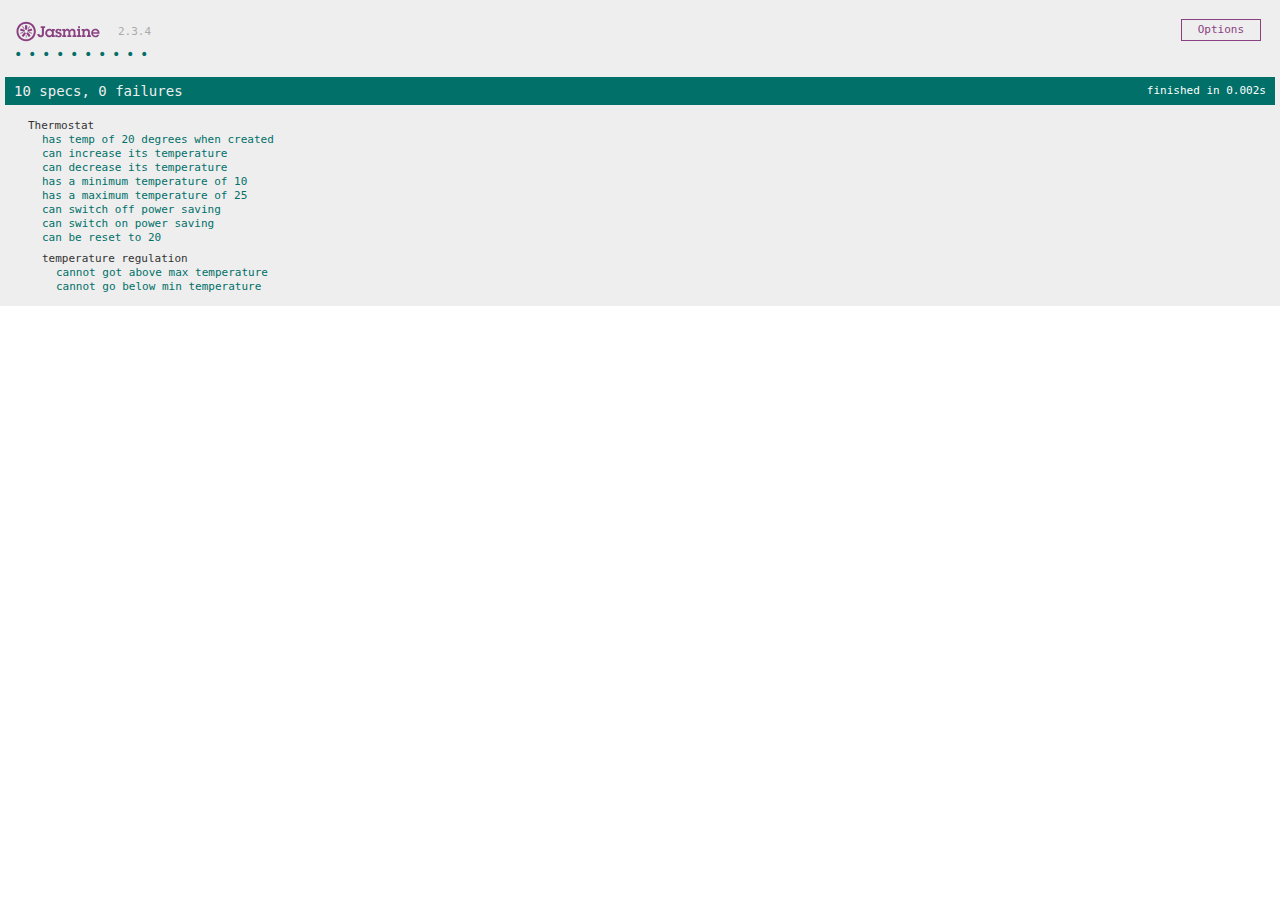
==== SpecRunner.html @ faac7481 "business logic working fine" ====
<!DOCTYPE html>
<html>
<head>
  <meta charset="utf-8">
  <title>Jasmine Spec Runner v2.3.4</title>

  <link rel="shortcut icon" type="image/png" href="lib/jasmine-2.3.4/jasmine_favicon.png">
  <link rel="stylesheet" href="lib/jasmine-2.3.4/jasmine.css">

  <script src="lib/jasmine-2.3.4/jasmine.js"></script>
  <script src="lib/jasmine-2.3.4/jasmine-html.js"></script>
  <script src="lib/jasmine-2.3.4/boot.js"></script>

  <!-- include source files here... -->
  <script src="src/Thermostat.js"></script>


  <!-- include spec files here... -->
  <script src="spec/SpecHelper.js"></script>
  <script src="spec/ThermostatSpec.js"></script>

</head>

<body>
</body>
</html>
---- lib/jasmine-2.3.4/jasmine.css ----
body { overflow-y: scroll; }

.jasmine_html-reporter { background-color: #eee; padding: 5px; margin: -8px; font-size: 11px; font-family: Monaco, "Lucida Console", monospace; line-height: 14px; color: #333; }
.jasmine_html-reporter a { text-decoration: none; }
.jasmine_html-reporter a:hover { text-decoration: underline; }
.jasmine_html-reporter p, .jasmine_html-reporter h1, .jasmine_html-reporter h2, .jasmine_html-reporter h3, .jasmine_html-reporter h4, .jasmine_html-reporter h5, .jasmine_html-reporter h6 { margin: 0; line-height: 14px; }
.jasmine_html-reporter .banner, .jasmine_html-reporter .symbol-summary, .jasmine_html-reporter .summary, .jasmine_html-reporter .result-message, .jasmine_html-reporter .spec .description, .jasmine_html-reporter .spec-detail .description, .jasmine_html-reporter .alert .bar, .jasmine_html-reporter .stack-trace { padding-left: 9px; padding-right: 9px; }
.jasmine_html-reporter .banner { position: relative; }
.jasmine_html-reporter .banner .title { background: url('[data-uri]') no-repeat; background: url('[data-uri]') no-repeat, none; -moz-background-size: 100%; -o-background-size: 100%; -webkit-background-size: 100%; background-size: 100%; display: block; float: left; width: 90px; height: 25px; }
.jasmine_html-reporter .banner .version { margin-left: 14px; position: relative; top: 6px; }
.jasmine_html-reporter #jasmine_content { position: fixed; right: 100%; }
.jasmine_html-reporter .version { color: #aaa; }
.jasmine_html-reporter .banner { margin-top: 14px; }
.jasmine_html-reporter .duration { color: #fff; float: right; line-height: 28px; padding-right: 9px; }
.jasmine_html-reporter .symbol-summary { overflow: hidden; *zoom: 1; margin: 14px 0; }
.jasmine_html-reporter .symbol-summary li { display: inline-block; height: 8px; width: 14px; font-size: 16px; }
.jasmine_html-reporter .symbol-summary li.passed { font-size: 14px; }
.jasmine_html-reporter .symbol-summary li.passed:before { color: #007069; content: "\02022"; }
.jasmine_html-reporter .symbol-summary li.failed { line-height: 9px; }
.jasmine_html-reporter .symbol-summary li.failed:before { color: #ca3a11; content: "\d7"; font-weight: bold; margin-left: -1px; }
.jasmine_html-reporter .symbol-summary li.disabled { font-size: 14px; }
.jasmine_html-reporter .symbol-summary li.disabled:before { color: #bababa; content: "\02022"; }
.jasmine_html-reporter .symbol-summary li.pending { line-height: 17px; }
.jasmine_html-reporter .symbol-summary li.pending:before { color: #ba9d37; content: "*"; }
.jasmine_html-reporter .symbol-summary li.empty { font-size: 14px; }
.jasmine_html-reporter .symbol-summary li.empty:before { color: #ba9d37; content: "\02022"; }
.jasmine_html-reporter .run-options { float: right; margin-right: 5px; border: 1px solid #8a4182; color: #8a4182; position: relative; line-height: 20px; }
.jasmine_html-reporter .run-options .trigger { cursor: pointer; padding: 8px 16px; }
.jasmine_html-reporter .run-options .payload { position: absolute; display: none; right: -1px; border: 1px solid #8a4182; background-color: #eee; white-space: nowrap; padding: 4px 8px; }
.jasmine_html-reporter .run-options .payload.open { display: block; }
.jasmine_html-reporter .bar { line-height: 28px; font-size: 14px; display: block; color: #eee; }
.jasmine_html-reporter .bar.failed { background-color: #ca3a11; }
.jasmine_html-reporter .bar.passed { background-color: #007069; }
.jasmine_html-reporter .bar.skipped { background-color: #bababa; }
.jasmine_html-reporter .bar.errored { background-color: #ca3a11; }
.jasmine_html-reporter .bar.menu { background-color: #fff; color: #aaa; }
.jasmine_html-reporter .bar.menu a { color: #333; }
.jasmine_html-reporter .bar a { color: white; }
.jasmine_html-reporter.spec-list .bar.menu.failure-list, .jasmine_html-reporter.spec-list .results .failures { display: none; }
.jasmine_html-reporter.failure-list .bar.menu.spec-list, .jasmine_html-reporter.failure-list .summary { display: none; }
.jasmine_html-reporter .results { margin-top: 14px; }
.jasmine_html-reporter .summary { margin-top: 14px; }
.jasmine_html-reporter .summary ul { list-style-type: none; margin-left: 14px; padding-top: 0; padding-left: 0; }
.jasmine_html-reporter .summary ul.suite { margin-top: 7px; margin-bottom: 7px; }
.jasmine_html-reporter .summary li.passed a { color: #007069; }
.jasmine_html-reporter .summary li.failed a { color: #ca3a11; }
.jasmine_html-reporter .summary li.empty a { color: #ba9d37; }
.jasmine_html-reporter .summary li.pending a { color: #ba9d37; }
.jasmine_html-reporter .summary li.disabled a { color: #bababa; }
.jasmine_html-reporter .description + .suite { margin-top: 0; }
.jasmine_html-reporter .suite { margin-top: 14px; }
.jasmine_html-reporter .suite a { color: #333; }
.jasmine_html-reporter .failures .spec-detail { margin-bottom: 28px; }
.jasmine_html-reporter .failures .spec-detail .description { background-color: #ca3a11; }
.jasmine_html-reporter .failures .spec-detail .description a { color: white; }
.jasmine_html-reporter .result-message { padding-top: 14px; color: #333; white-space: pre; }
.jasmine_html-reporter .result-message span.result { display: block; }
.jasmine_html-reporter .stack-trace { margin: 5px 0 0 0; max-height: 224px; overflow: auto; line-height: 18px; color: #666; border: 1px solid #ddd; background: white; white-space: pre; }
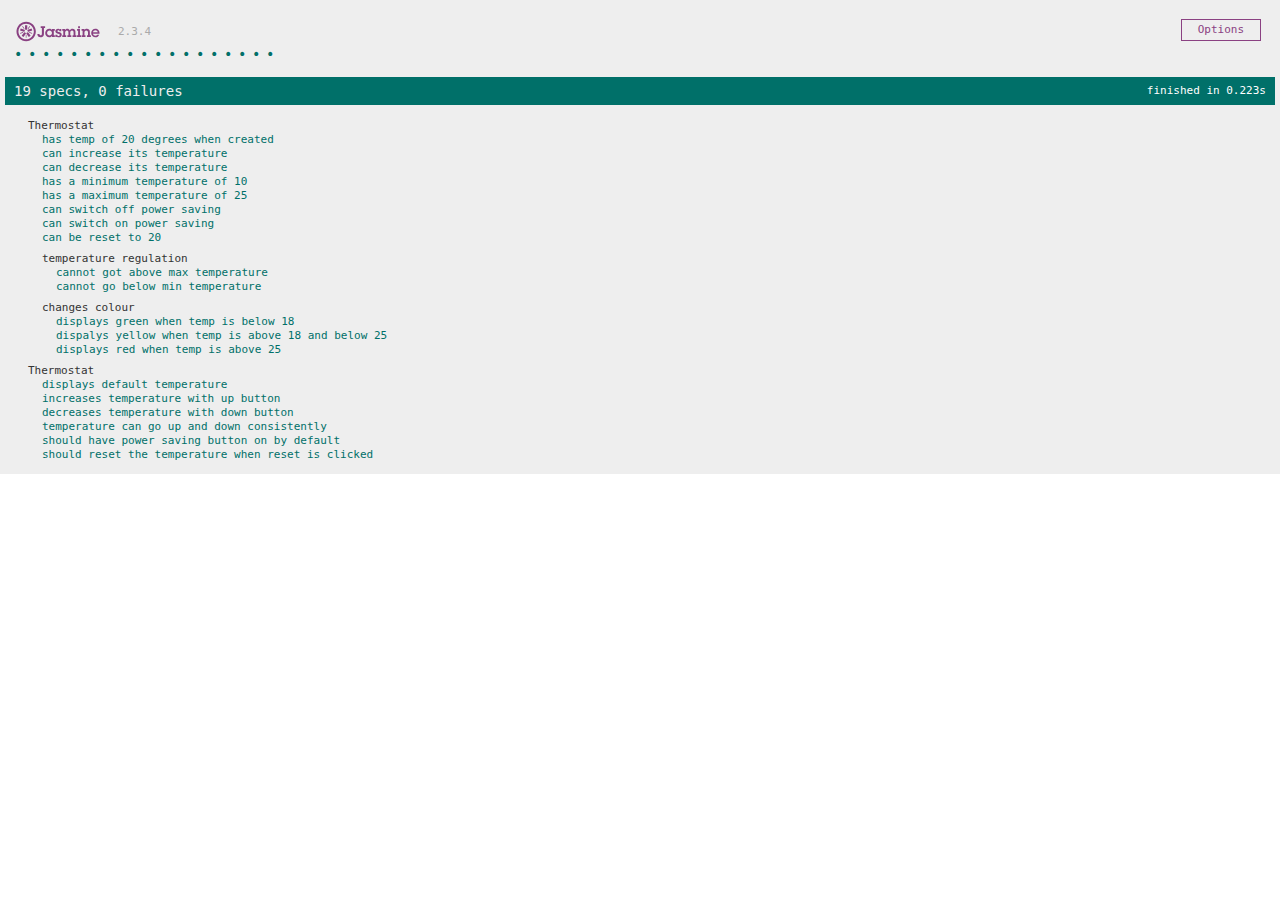
==== commit 8d70efd4: "started testing jquery behaviour, added reset functionality" ====
--- a/SpecRunner.html
+++ b/SpecRunner.html
@@ -11,13 +11,16 @@
   <script src="lib/jasmine-2.3.4/jasmine-html.js"></script>
   <script src="lib/jasmine-2.3.4/boot.js"></script>
 
+  <script src="lib/jquery.min.js"></script>
+  <script src="spec/hold.js"></script>
+  <script src="lib/jasmine-jquery.js"></script>
+
   <!-- include source files here... -->
-  <script src="src/Thermostat.js"></script>
-
+  <script type="text/javascript" src="src/Thermostat.js"></script>
 
   <!-- include spec files here... -->
-  <script src="spec/SpecHelper.js"></script>
-  <script src="spec/ThermostatSpec.js"></script>
+  <script type="text/javascript" src="spec/ThermostatSpec.js"></script>
+  <script type="text/javascript" src="spec/FeatureSpec.js"></script>
 
 </head>
 
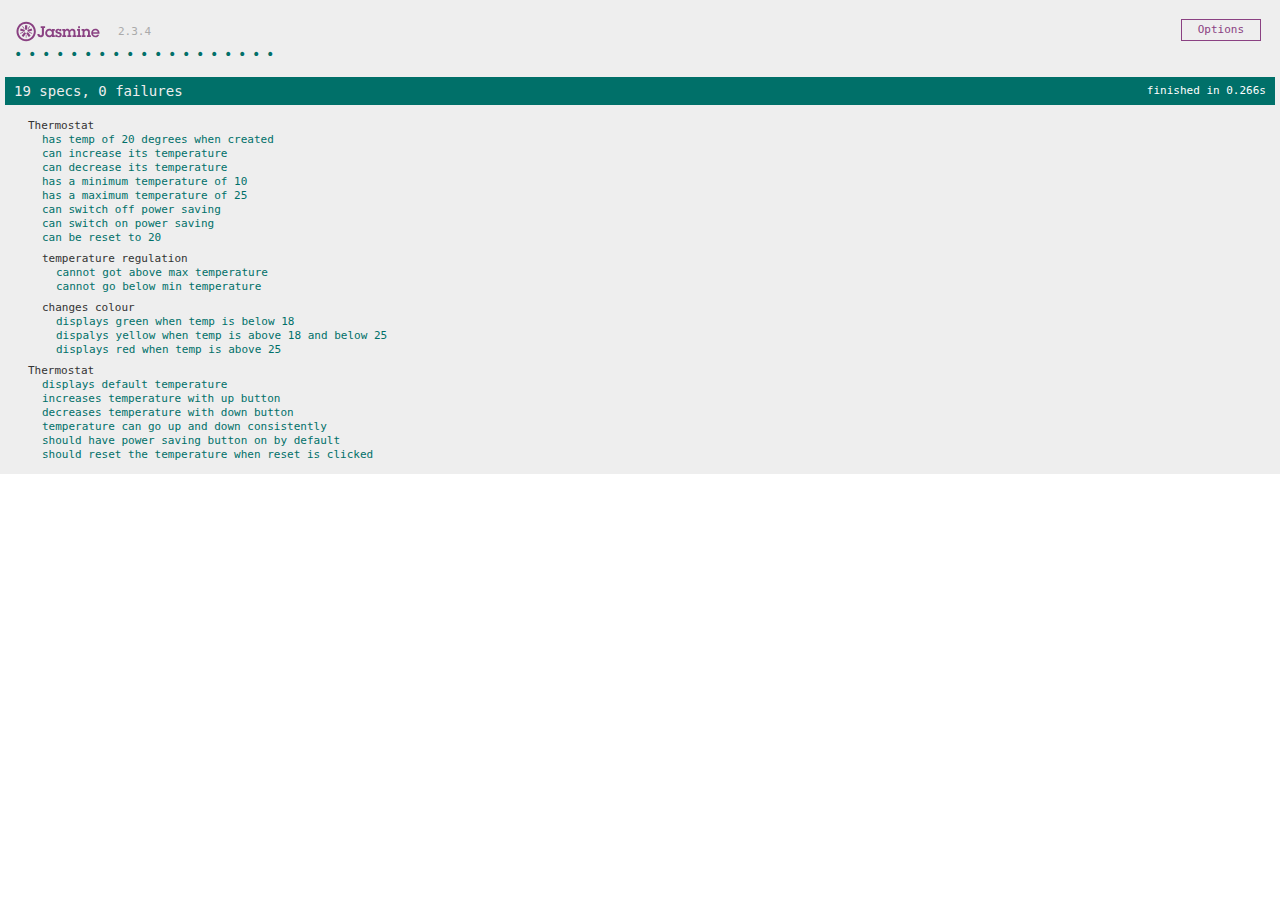
==== commit aa60d849: "did some css" ====
--- a/SpecRunner.html
+++ b/SpecRunner.html
@@ -7,9 +7,12 @@
   <link rel="shortcut icon" type="image/png" href="lib/jasmine-2.3.4/jasmine_favicon.png">
   <link rel="stylesheet" href="lib/jasmine-2.3.4/jasmine.css">
 
+
+
   <script src="lib/jasmine-2.3.4/jasmine.js"></script>
   <script src="lib/jasmine-2.3.4/jasmine-html.js"></script>
   <script src="lib/jasmine-2.3.4/boot.js"></script>
+  <script src='lib/jasmine-2.3.4/mock-ajax.js'></script>
 
   <script src="lib/jquery.min.js"></script>
   <script src="spec/hold.js"></script>
